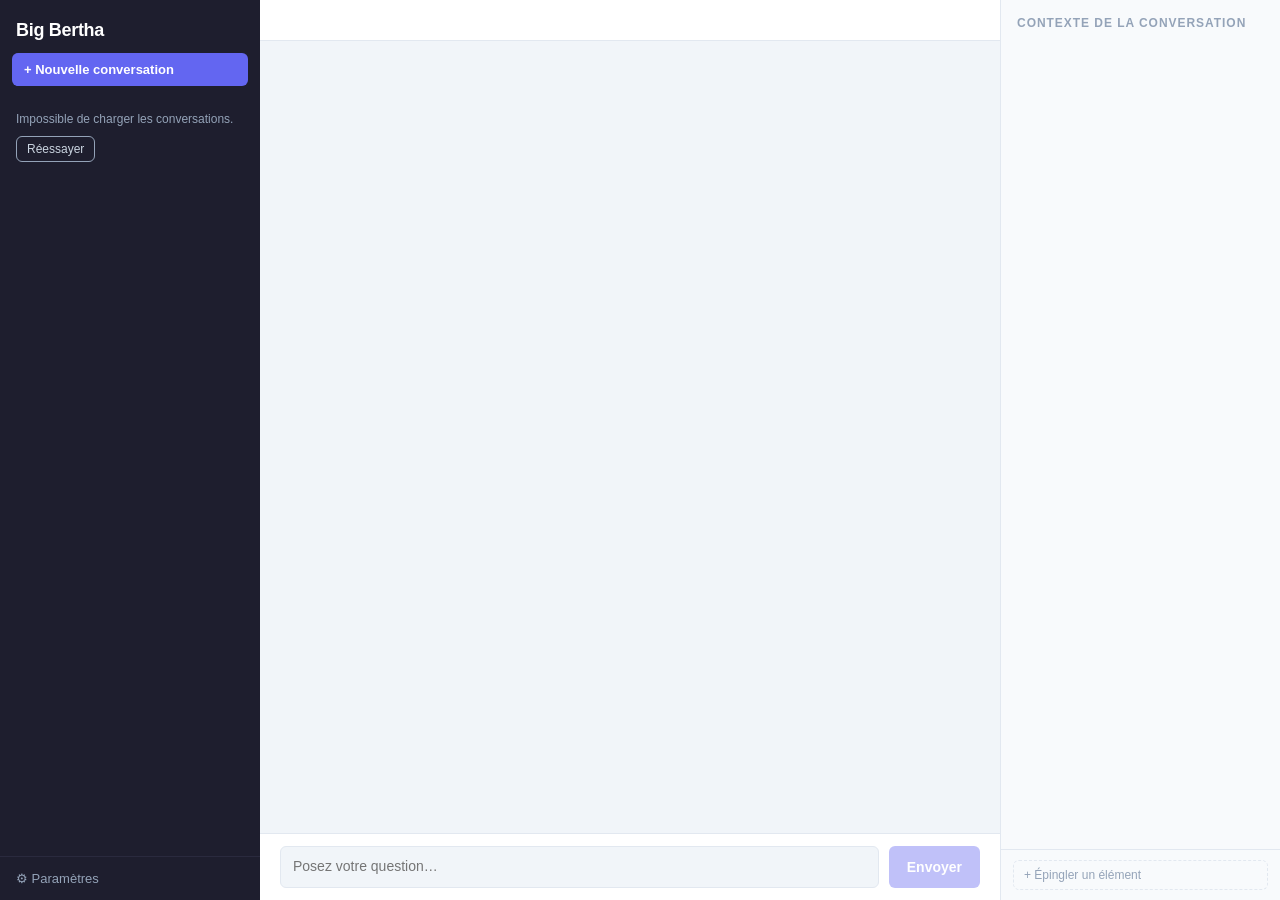
==== frontend/chat.html @ a45c14cb "feat: Big Bertha V1 — chatbot B2B local avec équipe d'agents IA Stack : FastAPI + SQLite + HTML/CSS/" ====
<!DOCTYPE html>
<html lang="fr">
<head>
  <meta charset="UTF-8">
  <meta name="viewport" content="width=device-width, initial-scale=1.0">
  <title>Big Bertha</title>
  <link rel="stylesheet" href="style.css">
</head>
<body>
  <div class="app-layout">

    <!-- SIDEBAR -->
    <aside id="sidebar">
      <h1>Big Bertha</h1>
      <button id="btn-new-conv">+ Nouvelle conversation</button>
      <div id="conv-list"></div>
      <a href="settings.html" id="link-settings">⚙ Paramètres</a>
    </aside>

    <!-- ZONE CENTRALE -->
    <main id="main">
      <div id="conv-title-bar">
        <span id="conv-title"></span>
      </div>
      <div id="messages"></div>
      <div id="input-zone">
        <textarea id="msg-input" rows="1" placeholder="Posez votre question…"></textarea>
        <button id="btn-send" disabled>Envoyer</button>
      </div>
    </main>

    <!-- PANNEAU DROIT -->
    <aside id="right-panel">
      <h2>Contexte de la conversation</h2>
      <div id="pinned-list"></div>
      <div id="right-panel-actions">
        <button id="btn-add-pin">+ Épingler un élément</button>
        <div id="pin-form">
          <textarea id="pin-textarea" rows="3" placeholder="Élément à épingler…"></textarea>
          <div class="pin-form-actions">
            <button id="btn-pin-submit" disabled>Épingler</button>
            <button id="btn-pin-cancel">Annuler</button>
          </div>
        </div>
      </div>
    </aside>

  </div>

  <script src="api.js"></script>
  <script src="shared.js"></script>
  <script src="chat.js"></script>
</body>
</html>
---- frontend/style.css ----
:root {
  --color-primary: #6366f1;
  --color-primary-hover: #4f46e5;
  --color-bg: #f1f5f9;
  --color-bg-dark: #1e1e2e;
  --color-sidebar: #1e1e2e;
  --color-sidebar-text: #cbd5e1;
  --color-sidebar-hover: #2a2a3e;
  --color-sidebar-active-bg: #2e2e45;
  --color-sidebar-active-border: var(--color-primary);
  --color-surface: #ffffff;
  --color-border: #e2e8f0;
  --color-text: #1e293b;
  --color-text-muted: #94a3b8;
  --color-msg-user-bg: var(--color-primary);
  --color-msg-user-text: #ffffff;
  --color-msg-boss-bg: #ffffff;
  --color-msg-boss-border: #e2e8f0;
  --color-error-bg: #fee2e2;
  --color-error-border: #ef4444;
  --color-error-text: #991b1b;
  --color-progress-bg: #f0f4ff;
  --color-progress-border: #c7d2fe;
  --color-right-panel: #f8fafc;
  --sidebar-width: 260px;
  --right-panel-width: 280px;
  --radius: 12px;
  --radius-sm: 6px;
  --font-sans: -apple-system, BlinkMacSystemFont, 'Segoe UI', Roboto, sans-serif;
  --font-mono: 'Courier New', Courier, monospace;
}

*, *::before, *::after { box-sizing: border-box; margin: 0; padding: 0; }

body {
  font-family: var(--font-sans);
  background: var(--color-bg);
  color: var(--color-text);
  height: 100vh;
  overflow: hidden;
  font-size: 14px;
}

body.settings-page {
  height: auto;
  overflow: auto;
}

/* ── LAYOUT ─────────────────────────────────────────── */

.app-layout {
  display: flex;
  height: 100vh;
  width: 100vw;
}

/* ── SIDEBAR ────────────────────────────────────────── */

#sidebar {
  width: var(--sidebar-width);
  min-width: var(--sidebar-width);
  background: var(--color-sidebar);
  color: var(--color-sidebar-text);
  display: flex;
  flex-direction: column;
  height: 100vh;
  overflow: hidden;
}

#sidebar h1 {
  font-size: 18px;
  font-weight: 700;
  color: #ffffff;
  padding: 20px 16px 12px;
  letter-spacing: -0.3px;
  flex-shrink: 0;
}

#btn-new-conv {
  margin: 0 12px 8px;
  padding: 9px 12px;
  background: var(--color-primary);
  color: #fff;
  border: none;
  border-radius: var(--radius-sm);
  cursor: pointer;
  font-size: 13px;
  font-weight: 600;
  text-align: left;
  transition: background 0.15s;
  flex-shrink: 0;
}
#btn-new-conv:hover { background: var(--color-primary-hover); }

#conv-list {
  flex: 1;
  overflow-y: auto;
  padding: 4px 0;
}

#conv-list::-webkit-scrollbar { width: 4px; }
#conv-list::-webkit-scrollbar-track { background: transparent; }
#conv-list::-webkit-scrollbar-thumb { background: #3f3f5a; border-radius: 2px; }

.conv-item {
  display: flex;
  align-items: center;
  padding: 9px 12px;
  cursor: pointer;
  border-left: 3px solid transparent;
  transition: background 0.1s;
  gap: 8px;
}
.conv-item:hover { background: var(--color-sidebar-hover); }
.conv-item.active {
  background: var(--color-sidebar-active-bg);
  border-left-color: var(--color-sidebar-active-border);
}

.conv-item-body {
  flex: 1;
  overflow: hidden;
}
.conv-item-title {
  font-size: 13px;
  font-weight: 500;
  color: #e2e8f0;
  white-space: nowrap;
  overflow: hidden;
  text-overflow: ellipsis;
}
.conv-item-title.no-title {
  color: var(--color-text-muted);
  font-style: italic;
}
.conv-item-date {
  font-size: 11px;
  color: var(--color-text-muted);
  margin-top: 2px;
}

.btn-delete-conv {
  background: none;
  border: none;
  color: var(--color-text-muted);
  cursor: pointer;
  padding: 2px 4px;
  font-size: 14px;
  opacity: 0;
  border-radius: 4px;
  transition: opacity 0.1s, color 0.1s;
  flex-shrink: 0;
}
.conv-item:hover .btn-delete-conv { opacity: 1; }
.btn-delete-conv:hover { color: #ef4444; }

.sidebar-state {
  padding: 12px 16px;
  font-size: 12px;
  color: var(--color-text-muted);
  line-height: 1.5;
}

.btn-retry {
  margin-top: 8px;
  padding: 5px 10px;
  background: none;
  border: 1px solid var(--color-text-muted);
  border-radius: var(--radius-sm);
  color: var(--color-sidebar-text);
  cursor: pointer;
  font-size: 12px;
  display: block;
}
.btn-retry:hover { border-color: var(--color-primary); color: var(--color-primary); }

#link-settings {
  display: block;
  padding: 14px 16px;
  border-top: 1px solid #2a2a3e;
  color: var(--color-text-muted);
  text-decoration: none;
  font-size: 13px;
  transition: color 0.15s;
  flex-shrink: 0;
}
#link-settings:hover { color: #e2e8f0; }

/* ── MAIN ───────────────────────────────────────────── */

#main {
  flex: 1;
  display: flex;
  flex-direction: column;
  height: 100vh;
  overflow: hidden;
  background: var(--color-bg);
  min-width: 0;
}

#conv-title-bar {
  padding: 12px 20px;
  background: var(--color-surface);
  border-bottom: 1px solid var(--color-border);
  flex-shrink: 0;
}

#conv-title {
  font-size: 15px;
  font-weight: 600;
  color: var(--color-text);
  cursor: pointer;
  padding: 4px 6px;
  border-radius: var(--radius-sm);
  border: 1px solid transparent;
  display: inline-block;
  max-width: 100%;
  transition: border-color 0.15s;
}
#conv-title:hover { border-color: var(--color-border); background: var(--color-bg); }

#conv-title-input {
  font-size: 15px;
  font-weight: 600;
  color: var(--color-text);
  border: 1px solid var(--color-primary);
  border-radius: var(--radius-sm);
  padding: 4px 6px;
  outline: none;
  width: 100%;
  max-width: 500px;
  background: var(--color-surface);
}

#messages {
  flex: 1;
  overflow-y: auto;
  padding: 20px;
  display: flex;
  flex-direction: column;
  gap: 12px;
}

#messages::-webkit-scrollbar { width: 6px; }
#messages::-webkit-scrollbar-track { background: transparent; }
#messages::-webkit-scrollbar-thumb { background: #cbd5e1; border-radius: 3px; }

.msg-empty {
  margin: auto;
  color: var(--color-text-muted);
  font-size: 14px;
  text-align: center;
}

.msg-row {
  display: flex;
}
.msg-row.user { justify-content: flex-end; }
.msg-row.boss { justify-content: flex-start; }

.msg-bubble {
  max-width: 70%;
  padding: 10px 14px;
  border-radius: var(--radius);
  line-height: 1.55;
  font-size: 14px;
  word-wrap: break-word;
}

.msg-row.user .msg-bubble {
  background: var(--color-msg-user-bg);
  color: var(--color-msg-user-text);
  border-bottom-right-radius: 4px;
}

.msg-row.boss .msg-bubble {
  background: var(--color-msg-boss-bg);
  border: 1px solid var(--color-msg-boss-border);
  color: var(--color-text);
  border-bottom-left-radius: 4px;
  box-shadow: 0 1px 3px rgba(0,0,0,0.06);
}

.msg-row.boss .msg-bubble h1,
.msg-row.boss .msg-bubble h2,
.msg-row.boss .msg-bubble h3 {
  margin-top: 10px;
  margin-bottom: 4px;
  font-size: 14px;
}
.msg-row.boss .msg-bubble h1:first-child,
.msg-row.boss .msg-bubble h2:first-child,
.msg-row.boss .msg-bubble h3:first-child { margin-top: 0; }
.msg-row.boss .msg-bubble ul { padding-left: 18px; margin: 4px 0; }
.msg-row.boss .msg-bubble p { margin: 2px 0; }
.msg-row.boss .msg-bubble br { display: block; margin: 2px 0; content: ''; }

/* Indicateur de progression */
.msg-progress {
  display: flex;
  justify-content: flex-start;
}

.msg-progress-bubble {
  background: var(--color-progress-bg);
  border: 1px solid var(--color-progress-border);
  border-radius: var(--radius);
  border-bottom-left-radius: 4px;
  padding: 10px 14px;
  font-size: 13px;
  color: #4338ca;
  max-width: 70%;
}

.msg-progress-bubble::after {
  content: '';
  display: inline-block;
  animation: dots 1.4s infinite;
}

@keyframes dots {
  0%   { content: ''; }
  25%  { content: '.'; }
  50%  { content: '..'; }
  75%  { content: '...'; }
  100% { content: ''; }
}

/* Message d'erreur job */
.msg-error {
  display: flex;
  justify-content: flex-start;
}

.msg-error-bubble {
  background: var(--color-error-bg);
  border: 1px solid var(--color-error-border);
  border-radius: var(--radius);
  border-bottom-left-radius: 4px;
  padding: 10px 14px;
  font-size: 13px;
  color: var(--color-error-text);
  max-width: 70%;
}

/* Zone de saisie */
#input-zone {
  padding: 12px 20px;
  background: var(--color-surface);
  border-top: 1px solid var(--color-border);
  display: flex;
  gap: 10px;
  align-items: flex-end;
  flex-shrink: 0;
}

#msg-input {
  flex: 1;
  resize: none;
  border: 1px solid var(--color-border);
  border-radius: var(--radius-sm);
  padding: 10px 12px;
  font-family: var(--font-sans);
  font-size: 14px;
  color: var(--color-text);
  background: var(--color-bg);
  outline: none;
  min-height: 42px;
  max-height: 90px;
  line-height: 1.4;
  transition: border-color 0.15s;
}
#msg-input:focus { border-color: var(--color-primary); }
#msg-input:disabled { opacity: 0.5; cursor: not-allowed; }

#btn-send {
  padding: 10px 18px;
  background: var(--color-primary);
  color: #fff;
  border: none;
  border-radius: var(--radius-sm);
  cursor: pointer;
  font-size: 14px;
  font-weight: 600;
  transition: background 0.15s, opacity 0.15s;
  white-space: nowrap;
  flex-shrink: 0;
  align-self: flex-end;
  height: 42px;
}
#btn-send:hover:not(:disabled) { background: var(--color-primary-hover); }
#btn-send:disabled { opacity: 0.4; pointer-events: none; }

/* ── PANNEAU DROIT ──────────────────────────────────── */

#right-panel {
  width: var(--right-panel-width);
  min-width: var(--right-panel-width);
  background: var(--color-right-panel);
  border-left: 1px solid var(--color-border);
  display: flex;
  flex-direction: column;
  height: 100vh;
  overflow: hidden;
}

#right-panel h2 {
  font-size: 12px;
  font-weight: 700;
  text-transform: uppercase;
  letter-spacing: 0.08em;
  color: var(--color-text-muted);
  padding: 16px 16px 8px;
  flex-shrink: 0;
}

#pinned-list {
  flex: 1;
  overflow-y: auto;
  padding: 4px 0;
}

#pinned-list::-webkit-scrollbar { width: 4px; }
#pinned-list::-webkit-scrollbar-thumb { background: #cbd5e1; border-radius: 2px; }

.pinned-empty {
  padding: 12px 16px;
  font-size: 12px;
  color: var(--color-text-muted);
  font-style: italic;
}

.pinned-item {
  display: flex;
  align-items: flex-start;
  padding: 8px 12px;
  gap: 6px;
  border-bottom: 1px solid var(--color-border);
}
.pinned-item:last-child { border-bottom: none; }

.pinned-source {
  font-size: 10px;
  color: var(--color-text-muted);
  flex-shrink: 0;
  margin-top: 2px;
  width: 16px;
  text-align: center;
}

.pinned-content {
  flex: 1;
  font-size: 12px;
  color: var(--color-text);
  line-height: 1.5;
  word-break: break-word;
}

.btn-unpin {
  background: none;
  border: none;
  color: var(--color-text-muted);
  cursor: pointer;
  font-size: 14px;
  opacity: 0;
  padding: 0 2px;
  transition: opacity 0.1s, color 0.1s;
  flex-shrink: 0;
  line-height: 1;
}
.pinned-item:hover .btn-unpin { opacity: 1; }
.btn-unpin:hover { color: #ef4444; }

.pinned-error {
  padding: 6px 12px;
  font-size: 11px;
  color: var(--color-error-text);
  background: var(--color-error-bg);
}

#right-panel-actions {
  padding: 10px 12px;
  border-top: 1px solid var(--color-border);
  flex-shrink: 0;
}

#btn-add-pin {
  width: 100%;
  padding: 7px 10px;
  background: none;
  border: 1px dashed var(--color-border);
  border-radius: var(--radius-sm);
  color: var(--color-text-muted);
  cursor: pointer;
  font-size: 12px;
  text-align: left;
  transition: border-color 0.15s, color 0.15s;
}
#btn-add-pin:hover { border-color: var(--color-primary); color: var(--color-primary); }

#pin-form {
  display: none;
  flex-direction: column;
  gap: 6px;
}
#pin-form.visible { display: flex; }

#pin-textarea {
  resize: none;
  border: 1px solid var(--color-border);
  border-radius: var(--radius-sm);
  padding: 7px 9px;
  font-family: var(--font-sans);
  font-size: 12px;
  min-height: 60px;
  outline: none;
  transition: border-color 0.15s;
}
#pin-textarea:focus { border-color: var(--color-primary); }

.pin-form-actions {
  display: flex;
  gap: 6px;
}

#btn-pin-submit {
  flex: 1;
  padding: 6px;
  background: var(--color-primary);
  color: #fff;
  border: none;
  border-radius: var(--radius-sm);
  cursor: pointer;
  font-size: 12px;
  font-weight: 600;
  transition: background 0.15s, opacity 0.15s;
}
#btn-pin-submit:disabled { opacity: 0.4; pointer-events: none; }
#btn-pin-submit:hover:not(:disabled) { background: var(--color-primary-hover); }

#btn-pin-cancel {
  padding: 6px 10px;
  background: none;
  border: 1px solid var(--color-border);
  border-radius: var(--radius-sm);
  cursor: pointer;
  font-size: 12px;
  color: var(--color-text-muted);
  transition: border-color 0.15s;
}
#btn-pin-cancel:hover { border-color: var(--color-text-muted); }

/* ── SETTINGS ───────────────────────────────────────── */

.settings-page {
  min-height: 100vh;
  background: var(--color-bg);
  padding: 0;
}

.settings-container {
  max-width: 700px;
  margin: 0 auto;
  padding: 24px 20px 48px;
}

.settings-back {
  display: inline-block;
  margin-bottom: 20px;
  color: var(--color-primary);
  text-decoration: none;
  font-size: 13px;
  font-weight: 500;
}
.settings-back:hover { text-decoration: underline; }

.settings-title {
  font-size: 22px;
  font-weight: 700;
  margin-bottom: 24px;
  color: var(--color-text);
}

.settings-section {
  background: var(--color-surface);
  border: 1px solid var(--color-border);
  border-radius: var(--radius);
  padding: 20px;
  margin-bottom: 20px;
}

.settings-section h2 {
  font-size: 14px;
  font-weight: 700;
  color: var(--color-text);
  margin-bottom: 14px;
  padding-bottom: 10px;
  border-bottom: 1px solid var(--color-border);
}

.form-group {
  margin-bottom: 12px;
}

.form-group label {
  display: block;
  font-size: 12px;
  font-weight: 600;
  color: var(--color-text-muted);
  text-transform: uppercase;
  letter-spacing: 0.06em;
  margin-bottom: 5px;
}

.form-group input,
.form-group textarea {
  width: 100%;
  padding: 8px 10px;
  border: 1px solid var(--color-border);
  border-radius: var(--radius-sm);
  font-family: var(--font-sans);
  font-size: 13px;
  color: var(--color-text);
  background: var(--color-bg);
  outline: none;
  transition: border-color 0.15s;
}
.form-group input:focus,
.form-group textarea:focus { border-color: var(--color-primary); }
.form-group input.error,
.form-group textarea.error { border-color: var(--color-error-border); }

.form-group textarea { resize: vertical; min-height: 70px; }
.form-group textarea.tall { min-height: 100px; }

.form-hint {
  font-size: 11px;
  color: var(--color-text-muted);
  margin-top: 4px;
}

.field-error {
  font-size: 11px;
  color: var(--color-error-text);
  margin-top: 4px;
}

.form-row {
  display: flex;
  gap: 10px;
}
.form-row .form-group { flex: 1; }

.password-wrap {
  position: relative;
}
.password-wrap input { padding-right: 40px; }
.btn-eye {
  position: absolute;
  right: 8px;
  top: 50%;
  transform: translateY(-50%);
  background: none;
  border: none;
  cursor: pointer;
  font-size: 14px;
  color: var(--color-text-muted);
  padding: 2px;
}
.btn-eye:hover { color: var(--color-text); }

.btn-save {
  margin-top: 6px;
  padding: 8px 18px;
  background: var(--color-primary);
  color: #fff;
  border: none;
  border-radius: var(--radius-sm);
  cursor: pointer;
  font-size: 13px;
  font-weight: 600;
  transition: background 0.15s;
}
.btn-save:hover { background: var(--color-primary-hover); }

.save-success {
  display: inline-block;
  margin-left: 10px;
  font-size: 12px;
  color: #16a34a;
  font-weight: 500;
}

/* Agents */
.agents-grid {
  display: flex;
  gap: 12px;
  flex-wrap: wrap;
}

.agent-card {
  flex: 1;
  min-width: 200px;
  border: 1px solid var(--color-border);
  border-radius: var(--radius-sm);
  padding: 12px;
  background: var(--color-bg);
}

.agent-card-name {
  font-size: 13px;
  font-weight: 700;
  color: var(--color-text);
  margin-bottom: 4px;
}

.agent-card-desc {
  font-size: 12px;
  color: var(--color-text-muted);
}

/* Logs */
.logs-header {
  display: flex;
  align-items: center;
  justify-content: space-between;
  margin-bottom: 10px;
}

.logs-header h2 { margin-bottom: 0; padding-bottom: 0; border-bottom: none; }

.btn-refresh {
  padding: 5px 12px;
  background: none;
  border: 1px solid var(--color-border);
  border-radius: var(--radius-sm);
  cursor: pointer;
  font-size: 12px;
  color: var(--color-text-muted);
  transition: border-color 0.15s, color 0.15s;
}
.btn-refresh:hover { border-color: var(--color-primary); color: var(--color-primary); }

#logs-content {
  background: #0f172a;
  color: #94a3b8;
  font-family: var(--font-mono);
  font-size: 11px;
  padding: 12px;
  border-radius: var(--radius-sm);
  max-height: 280px;
  overflow-y: auto;
  white-space: pre-wrap;
  word-break: break-all;
  line-height: 1.6;
}

#logs-content::-webkit-scrollbar { width: 4px; }
#logs-content::-webkit-scrollbar-thumb { background: #334155; border-radius: 2px; }

.logs-empty {
  color: #475569;
  font-style: italic;
}

.profile-notice {
  font-size: 12px;
  color: var(--color-text-muted);
  font-style: italic;
  margin-bottom: 12px;
}
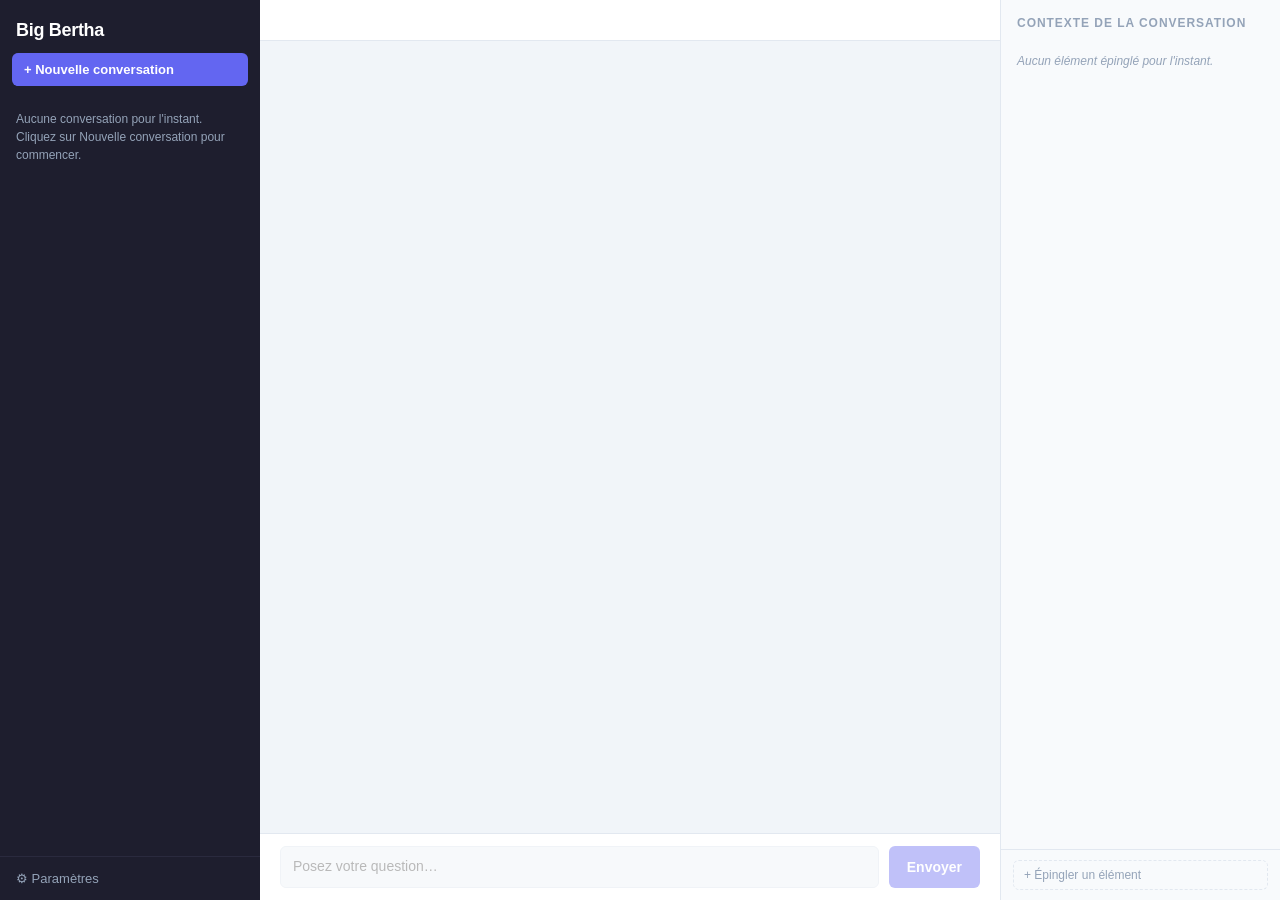
==== commit 73720c80: "feat: Big Bertha V2 — RAG knowledge base + SENTINEL learning system BLOCs 1-7 : RAG (ChromaDB + embe" ====
--- a/frontend/chat.html
+++ b/frontend/chat.html
@@ -19,6 +19,7 @@
 
     <!-- ZONE CENTRALE -->
     <main id="main">
+      <div id="test-mode-banner" style="display:none;"></div>
       <div id="conv-title-bar">
         <span id="conv-title"></span>
       </div>
--- a/frontend/style.css
+++ b/frontend/style.css
@@ -769,3 +769,383 @@
   font-style: italic;
   margin-bottom: 12px;
 }
+
+/* Base de connaissance */
+.kb-badge {
+  display: inline-block;
+  background: var(--color-primary);
+  color: #fff;
+  font-size: 11px;
+  font-weight: 700;
+  padding: 1px 7px;
+  border-radius: 20px;
+  margin-left: 6px;
+  vertical-align: middle;
+}
+
+.kb-import-status {
+  display: inline-block;
+  margin-left: 10px;
+  font-size: 12px;
+  font-weight: 500;
+  color: var(--color-text-muted);
+}
+
+#kb-import-results {
+  margin-top: 10px;
+  display: flex;
+  flex-direction: column;
+  gap: 4px;
+}
+
+.kb-result-row {
+  font-size: 12px;
+  padding: 5px 8px;
+  border-radius: var(--radius-sm);
+  display: flex;
+  align-items: center;
+  gap: 8px;
+}
+.kb-result-row.ok  { background: #dcfce7; color: #166534; }
+.kb-result-row.err { background: var(--color-error-bg); color: var(--color-error-text); }
+
+.kb-table {
+  width: 100%;
+  border-collapse: collapse;
+  font-size: 12px;
+  margin-top: 6px;
+}
+.kb-table th {
+  text-align: left;
+  padding: 6px 8px;
+  border-bottom: 2px solid var(--color-border);
+  color: var(--color-text-muted);
+  font-weight: 600;
+  font-size: 11px;
+  text-transform: uppercase;
+  letter-spacing: 0.03em;
+}
+.kb-table td {
+  padding: 7px 8px;
+  border-bottom: 1px solid var(--color-border);
+  vertical-align: middle;
+}
+.kb-table tr:last-child td { border-bottom: none; }
+
+.kb-status {
+  display: inline-block;
+  font-size: 11px;
+  font-weight: 600;
+  padding: 2px 7px;
+  border-radius: 20px;
+}
+.kb-status.indexed    { background: #dcfce7; color: #166534; }
+.kb-status.processing { background: #fef9c3; color: #854d0e; }
+.kb-status.error      { background: var(--color-error-bg); color: var(--color-error-text); }
+
+.btn-kb-delete {
+  background: none;
+  border: 1px solid var(--color-border);
+  border-radius: var(--radius-sm);
+  color: var(--color-text-muted);
+  cursor: pointer;
+  font-size: 11px;
+  padding: 3px 8px;
+  transition: border-color 0.15s, color 0.15s;
+}
+.btn-kb-delete:hover { border-color: #ef4444; color: #ef4444; }
+
+.kb-empty {
+  text-align: center;
+  color: var(--color-text-muted);
+  font-style: italic;
+  padding: 16px 0;
+}
+
+/* SENTINEL */
+.sentinel-spinner {
+  font-size: 13px;
+  color: var(--color-text-muted);
+  font-style: italic;
+  margin: 10px 0;
+  animation: sentinel-pulse 1.4s ease-in-out infinite;
+}
+@keyframes sentinel-pulse {
+  0%, 100% { opacity: 1; }
+  50%       { opacity: 0.4; }
+}
+
+.sentinel-error {
+  font-size: 12px;
+  color: var(--color-error-text);
+  background: var(--color-error-bg);
+  border: 1px solid var(--color-error-border);
+  border-radius: var(--radius-sm);
+  padding: 8px 12px;
+  margin: 8px 0;
+}
+
+.sentinel-score-wrap {
+  display: flex;
+  align-items: center;
+  gap: 12px;
+  margin: 12px 0 16px;
+}
+
+.sentinel-score-label {
+  font-size: 12px;
+  color: var(--color-text-muted);
+  font-weight: 500;
+}
+
+.sentinel-score {
+  font-size: 40px;
+  font-weight: 800;
+  line-height: 1;
+}
+.sentinel-score.low    { color: #dc2626; }
+.sentinel-score.medium { color: #d97706; }
+.sentinel-score.high   { color: #16a34a; }
+
+.sentinel-block {
+  margin-bottom: 16px;
+}
+
+.sentinel-block-title {
+  font-size: 11px;
+  font-weight: 700;
+  text-transform: uppercase;
+  letter-spacing: 0.05em;
+  color: var(--color-text-muted);
+  margin-bottom: 6px;
+}
+
+.sentinel-block ul {
+  padding-left: 18px;
+  margin: 0;
+  display: flex;
+  flex-direction: column;
+  gap: 4px;
+}
+
+.sentinel-block ul li {
+  font-size: 13px;
+  color: var(--color-text);
+  line-height: 1.5;
+}
+
+.sentinel-metrics-table {
+  max-width: 400px;
+}
+
+.sentinel-delta {
+  font-size: 12px;
+  background: var(--color-progress-bg);
+  border: 1px solid var(--color-progress-border);
+  border-radius: var(--radius-sm);
+  padding: 8px 12px;
+  line-height: 1.6;
+}
+
+.sentinel-history-item {
+  display: flex;
+  align-items: center;
+  gap: 10px;
+  padding: 6px 0;
+  border-bottom: 1px solid var(--color-border);
+  font-size: 12px;
+}
+.sentinel-history-item:last-child { border-bottom: none; }
+
+.sentinel-history-date {
+  color: var(--color-text-muted);
+  flex-shrink: 0;
+  width: 140px;
+}
+
+.sentinel-history-score {
+  font-weight: 700;
+  width: 60px;
+}
+
+/* Proposals */
+.proposal-card {
+  border: 1px solid var(--color-border);
+  border-radius: var(--radius-sm);
+  padding: 12px 14px;
+  margin-bottom: 10px;
+  background: var(--color-surface);
+}
+
+.proposal-card-header {
+  display: flex;
+  align-items: center;
+  gap: 8px;
+  margin-bottom: 8px;
+  flex-wrap: wrap;
+}
+
+.proposal-type-badge {
+  display: inline-block;
+  font-size: 10px;
+  font-weight: 700;
+  padding: 2px 8px;
+  border-radius: 20px;
+  text-transform: uppercase;
+  letter-spacing: 0.04em;
+}
+.proposal-type-badge.agent  { background: #dbeafe; color: #1d4ed8; }
+.proposal-type-badge.rule   { background: #ede9fe; color: #6d28d9; }
+.proposal-type-badge.archive { background: #ffedd5; color: #c2410c; }
+
+.proposal-target {
+  font-size: 12px;
+  font-weight: 600;
+  color: var(--color-text);
+}
+
+.proposal-rationale {
+  font-size: 12px;
+  color: var(--color-text-muted);
+  margin-bottom: 6px;
+  font-style: italic;
+}
+
+.proposal-preview {
+  font-size: 11px;
+  font-family: var(--font-mono);
+  background: var(--color-bg);
+  border: 1px solid var(--color-border);
+  border-radius: var(--radius-sm);
+  padding: 6px 8px;
+  white-space: pre-wrap;
+  word-break: break-word;
+  max-height: 80px;
+  overflow: hidden;
+  margin-bottom: 10px;
+  color: var(--color-text);
+}
+
+.proposal-actions {
+  display: flex;
+  gap: 8px;
+}
+
+.btn-approve {
+  padding: 5px 14px;
+  background: #16a34a;
+  color: #fff;
+  border: none;
+  border-radius: var(--radius-sm);
+  cursor: pointer;
+  font-size: 12px;
+  font-weight: 600;
+  transition: background 0.15s;
+}
+.btn-approve:hover    { background: #15803d; }
+.btn-approve:disabled { opacity: 0.5; cursor: default; }
+
+.btn-reject {
+  padding: 5px 14px;
+  background: none;
+  color: #dc2626;
+  border: 1px solid #dc2626;
+  border-radius: var(--radius-sm);
+  cursor: pointer;
+  font-size: 12px;
+  font-weight: 600;
+  transition: background 0.15s, color 0.15s;
+}
+.btn-reject:hover    { background: #fee2e2; }
+.btn-reject:disabled { opacity: 0.5; cursor: default; }
+
+.proposal-history-item {
+  display: flex;
+  align-items: center;
+  gap: 10px;
+  padding: 6px 0;
+  border-bottom: 1px solid var(--color-border);
+  font-size: 12px;
+}
+.proposal-history-item:last-child { border-bottom: none; }
+
+.proposal-history-status {
+  font-size: 10px;
+  font-weight: 700;
+  padding: 2px 7px;
+  border-radius: 20px;
+}
+.proposal-history-status.approved { background: #dcfce7; color: #166534; }
+.proposal-history-status.rejected { background: var(--color-error-bg); color: var(--color-error-text); }
+
+/* Bandeau mode test */
+#test-mode-banner {
+  display: none;
+  align-items: center;
+  gap: 6px;
+  background: #92400e;
+  color: #fff;
+  font-size: 12px;
+  font-weight: 600;
+  padding: 7px 16px;
+  flex-shrink: 0;
+}
+
+.test-banner-link {
+  color: #fde68a;
+  text-decoration: underline;
+  font-weight: 700;
+  margin-left: 4px;
+}
+.test-banner-link:hover { color: #fff; }
+
+/* Test sessions UI */
+.test-session-list {
+  display: flex;
+  flex-direction: column;
+  gap: 8px;
+  margin-top: 8px;
+}
+
+.test-session-item {
+  display: flex;
+  align-items: center;
+  gap: 10px;
+  padding: 8px 12px;
+  border: 1px solid var(--color-border);
+  border-radius: var(--radius-sm);
+  background: var(--color-surface);
+  flex-wrap: wrap;
+}
+
+.test-session-name {
+  font-size: 13px;
+  font-weight: 600;
+  flex: 1;
+  min-width: 120px;
+}
+
+.test-session-meta {
+  font-size: 11px;
+  color: var(--color-text-muted);
+}
+
+.test-session-form {
+  display: flex;
+  gap: 8px;
+  margin-bottom: 12px;
+}
+
+.test-session-form input[type="text"] {
+  flex: 1;
+  padding: 7px 10px;
+  border: 1px solid var(--color-border);
+  border-radius: var(--radius-sm);
+  background: var(--color-bg);
+  color: var(--color-text);
+  font-size: 13px;
+}
+.test-session-form input[type="text"]:focus {
+  outline: none;
+  border-color: var(--color-accent);
+}
